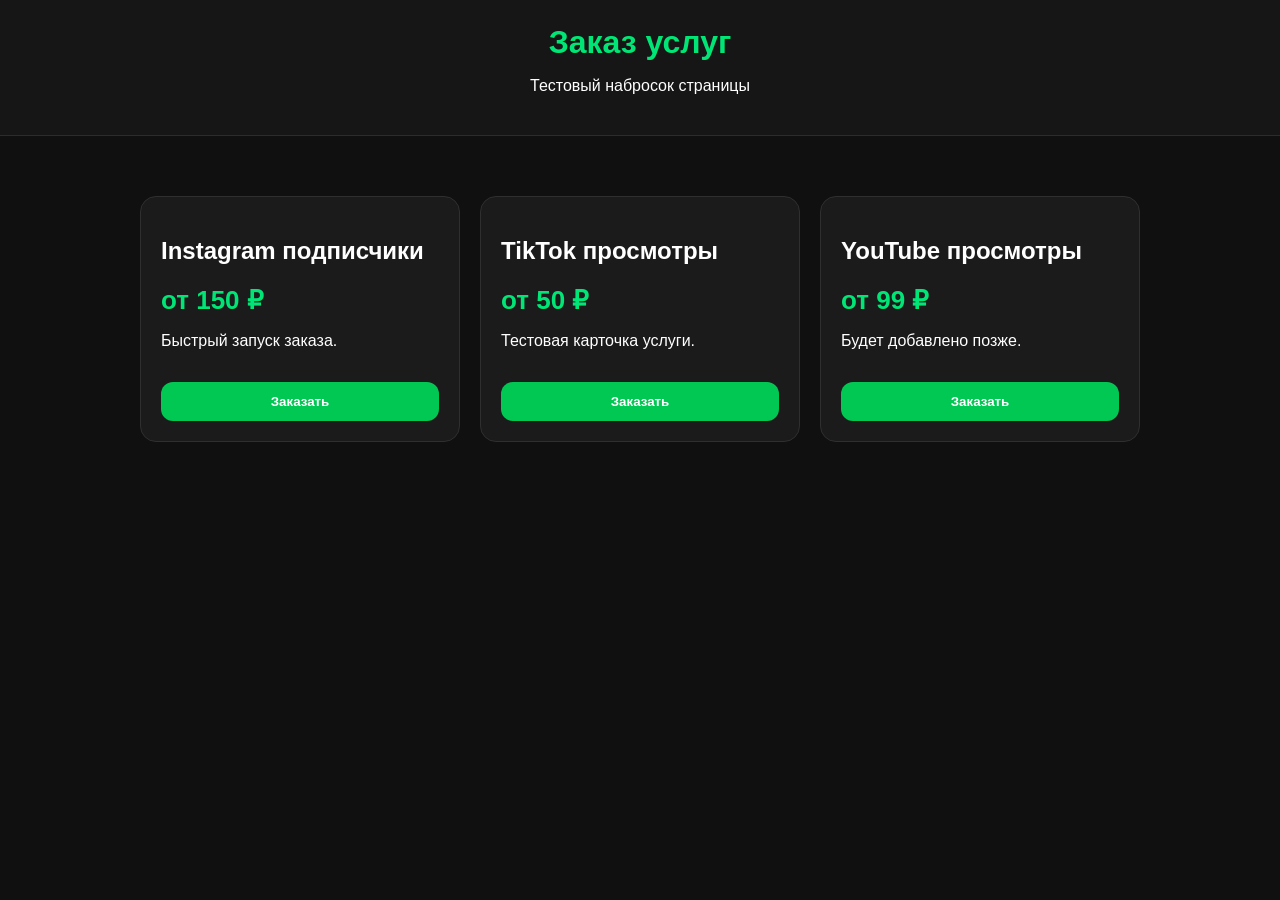
==== services.html @ 8b7df0d8 "Add files via upload" ====
<!DOCTYPE html>
<html lang="ru">
<head>
<meta charset="UTF-8">
<meta name="viewport" content="width=device-width, initial-scale=1.0">
<title>Заказ услуг</title>
<style>
body{margin:0;background:#101010;color:white;font-family:Arial}
header{padding:24px;text-align:center;background:#161616;border-bottom:1px solid #2c2c2c}
h1{margin:0;color:#00e676}
.container{max-width:1000px;margin:40px auto;padding:20px}
.grid{display:grid;grid-template-columns:repeat(auto-fit,minmax(220px,1fr));gap:20px}
.card{background:#1b1b1b;padding:20px;border-radius:16px;border:1px solid #2f2f2f}
.price{font-size:26px;color:#00e676;font-weight:bold}
button{
margin-top:16px;width:100%;padding:12px;border:none;border-radius:12px;
background:#00c853;color:#fff;font-weight:bold;cursor:pointer}
</style>
</head>
<body>
<header>
<h1>Заказ услуг</h1>
<p>Тестовый набросок страницы</p>
</header>

<div class="container">
<div class="grid">
<div class="card">
<h2>Instagram подписчики</h2>
<div class="price">от 150 ₽</div>
<p>Быстрый запуск заказа.</p>
<button>Заказать</button>
</div>

<div class="card">
<h2>TikTok просмотры</h2>
<div class="price">от 50 ₽</div>
<p>Тестовая карточка услуги.</p>
<button>Заказать</button>
</div>

<div class="card">
<h2>YouTube просмотры</h2>
<div class="price">от 99 ₽</div>
<p>Будет добавлено позже.</p>
<button>Заказать</button>
</div>
</div>
</div>

</body>
</html>
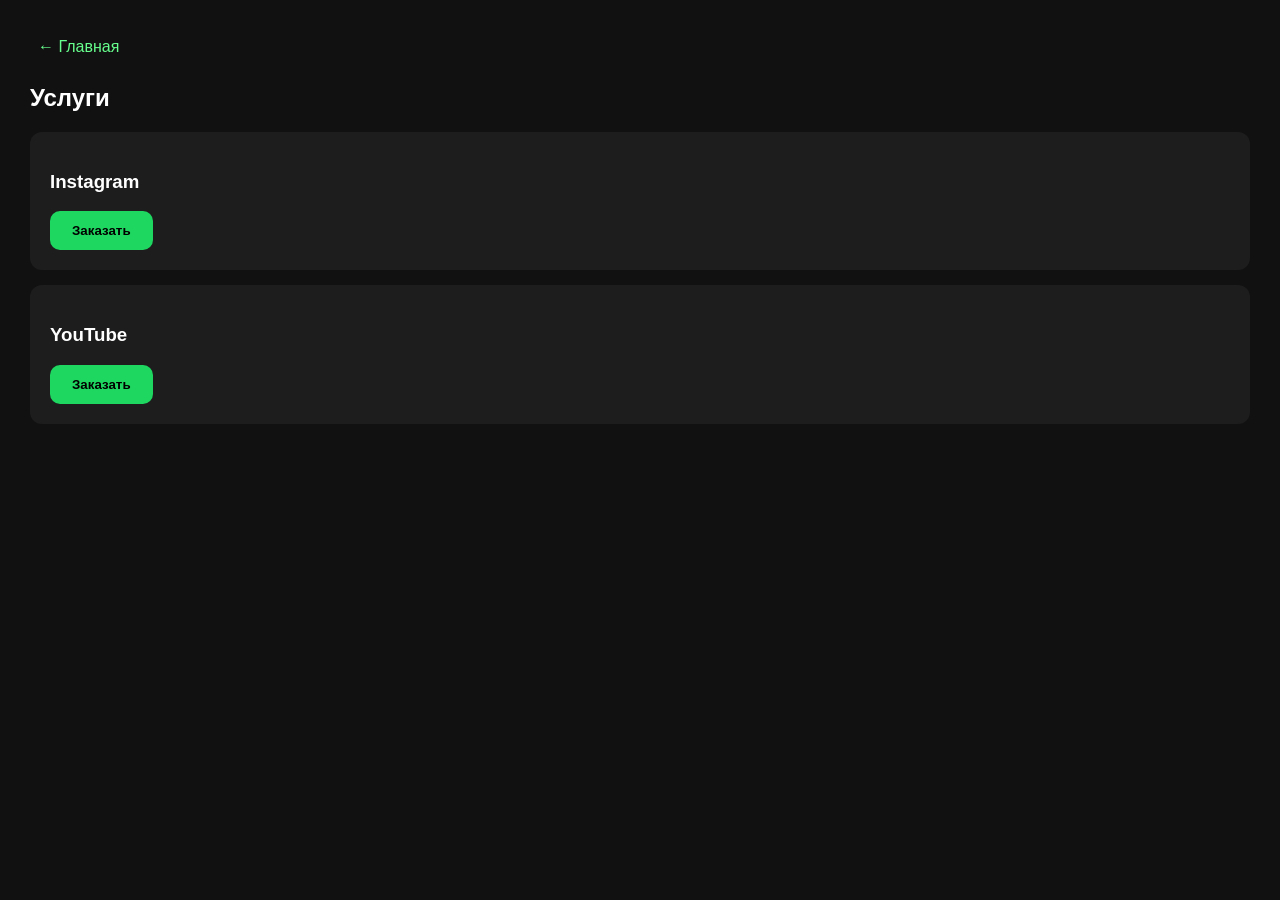
==== commit 186eca61: "Add files via upload" ====
--- a/services.html
+++ b/services.html
@@ -1,53 +1 @@
-
-<!DOCTYPE html>
-<html lang="ru">
-<head>
-<meta charset="UTF-8">
-<meta name="viewport" content="width=device-width, initial-scale=1.0">
-<title>Заказ услуг</title>
-<style>
-body{margin:0;background:#101010;color:white;font-family:Arial}
-header{padding:24px;text-align:center;background:#161616;border-bottom:1px solid #2c2c2c}
-h1{margin:0;color:#00e676}
-.container{max-width:1000px;margin:40px auto;padding:20px}
-.grid{display:grid;grid-template-columns:repeat(auto-fit,minmax(220px,1fr));gap:20px}
-.card{background:#1b1b1b;padding:20px;border-radius:16px;border:1px solid #2f2f2f}
-.price{font-size:26px;color:#00e676;font-weight:bold}
-button{
-margin-top:16px;width:100%;padding:12px;border:none;border-radius:12px;
-background:#00c853;color:#fff;font-weight:bold;cursor:pointer}
-</style>
-</head>
-<body>
-<header>
-<h1>Заказ услуг</h1>
-<p>Тестовый набросок страницы</p>
-</header>
-
-<div class="container">
-<div class="grid">
-<div class="card">
-<h2>Instagram подписчики</h2>
-<div class="price">от 150 ₽</div>
-<p>Быстрый запуск заказа.</p>
-<button>Заказать</button>
-</div>
-
-<div class="card">
-<h2>TikTok просмотры</h2>
-<div class="price">от 50 ₽</div>
-<p>Тестовая карточка услуги.</p>
-<button>Заказать</button>
-</div>
-
-<div class="card">
-<h2>YouTube просмотры</h2>
-<div class="price">от 99 ₽</div>
-<p>Будет добавлено позже.</p>
-<button>Заказать</button>
-</div>
-</div>
-</div>
-
-</body>
-</html>
+<!doctype html><html lang="ru"><head><meta charset="utf-8"><title>Услуги</title><link rel="stylesheet" href="style.css"></head><body><header><a href="index.html">← Главная</a></header><main><h2>Услуги</h2><div class="card"><h3>Instagram</h3><button onclick="location.href='order.html'">Заказать</button></div><div class="card"><h3>YouTube</h3><button onclick="location.href='order.html'">Заказать</button></div></main></body></html>
--- a/style.css
+++ b/style.css
@@ -0,0 +1 @@
+body{font-family:Arial;background:#111;color:#fff;margin:0;padding:30px}header{display:flex;justify-content:space-between;align-items:center}nav a,a{color:#67ff8d;margin:8px;text-decoration:none}.center{text-align:center;margin-top:80px}.btn,button{display:inline-block;background:#1ed760;color:#000;padding:12px 22px;border:none;border-radius:10px;font-weight:bold;cursor:pointer}input{display:block;margin:10px 0;padding:10px;width:280px}.card{background:#1d1d1d;padding:20px;border-radius:12px;margin:15px 0}
